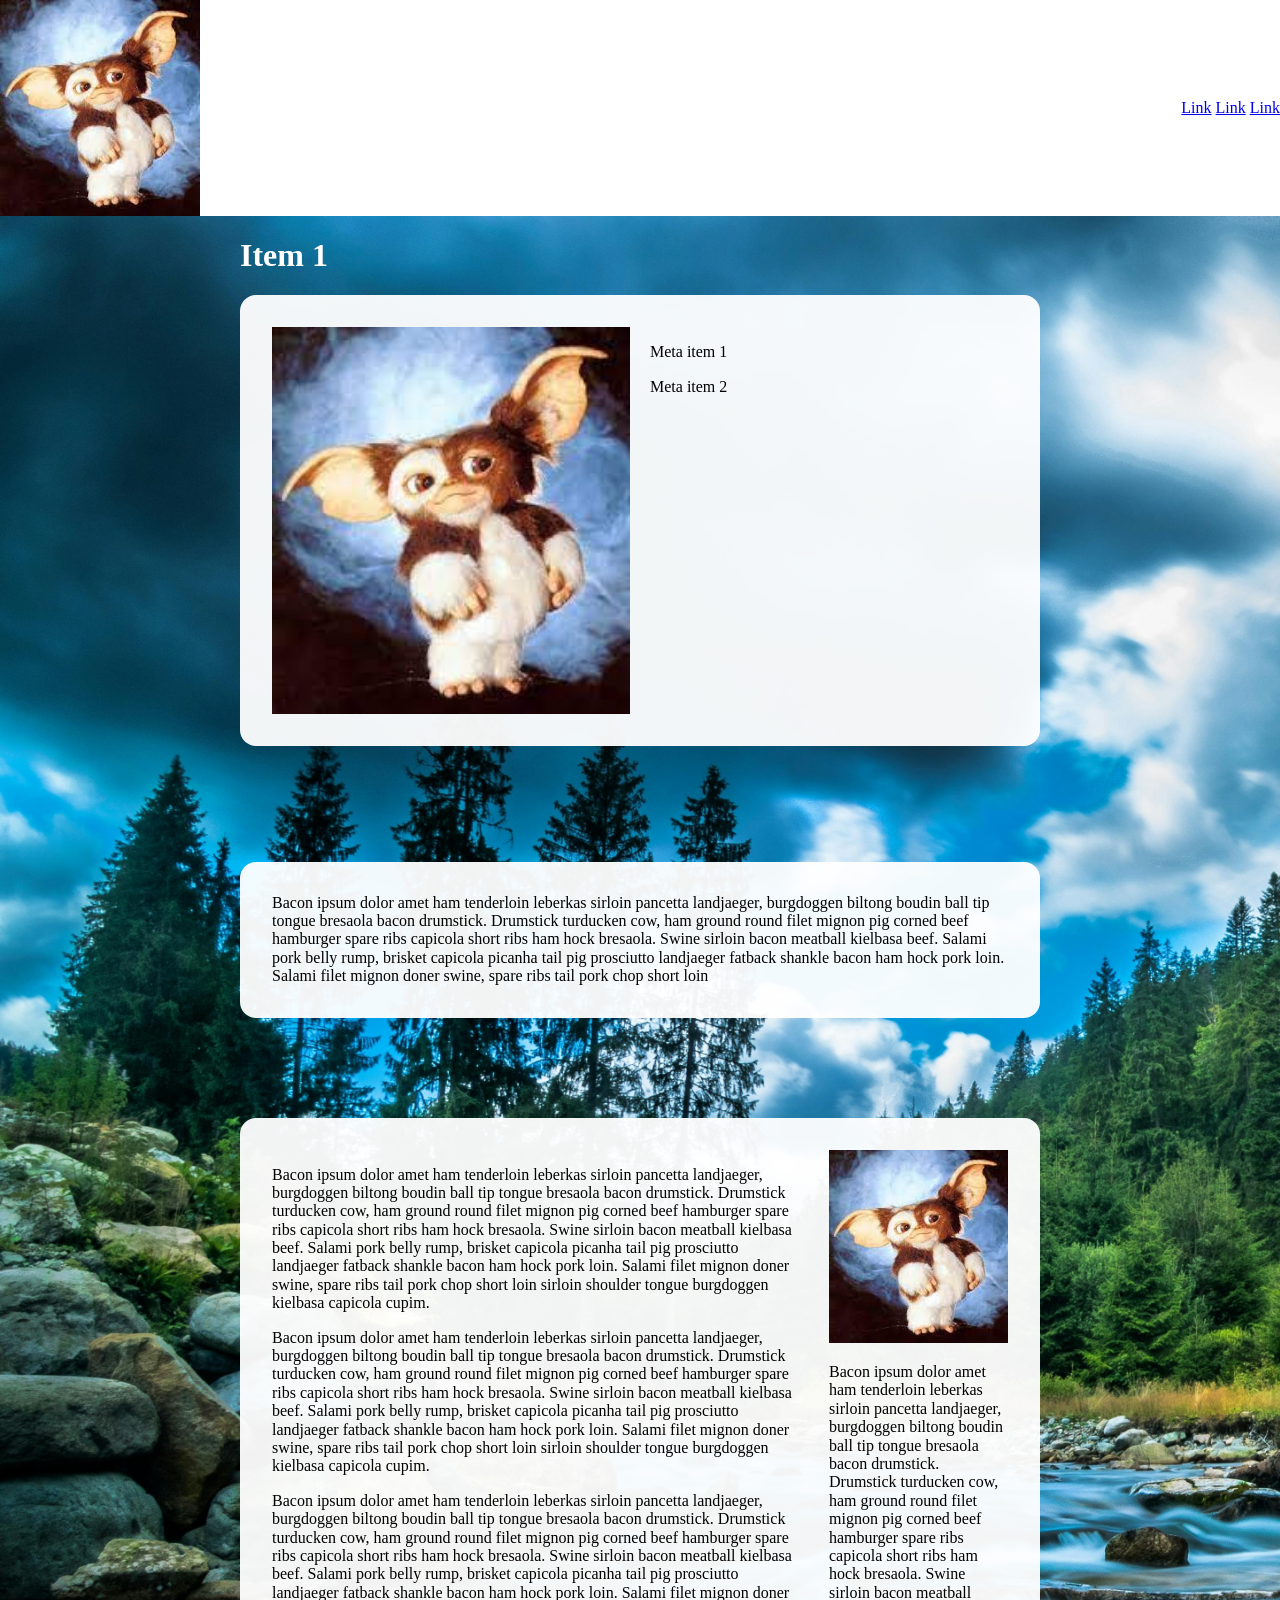
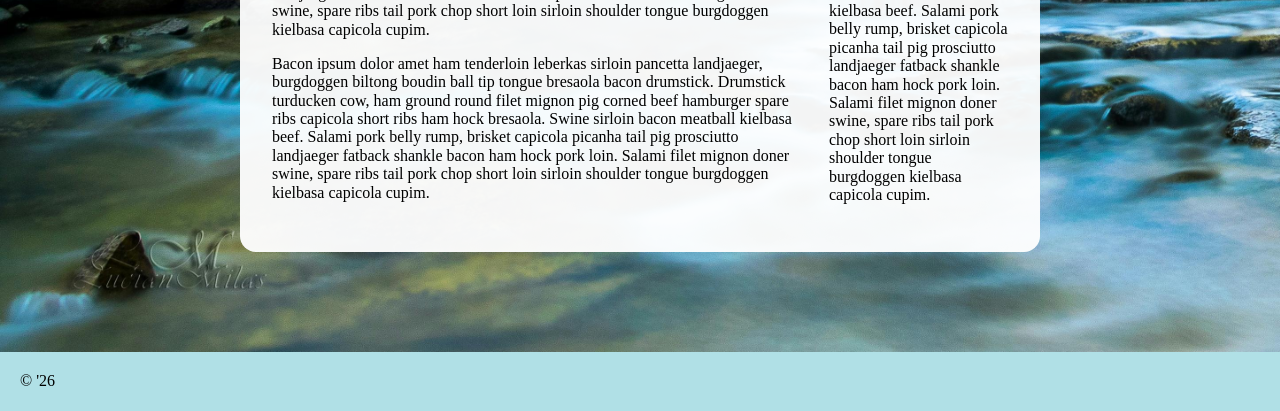
==== item-1.html @ db07e1a2 "added item view" ====
<!doctype html>
<html class="no-js" lang="en">

<head>
  <meta charset="utf-8">
  <title>Blue Skewt</title>
  <meta name="description" content="Homage">
  <meta name="viewport" content="width=device-width, initial-scale=1">

  <meta property="og:title" content="">
  <meta property="og:type" content="">
  <meta property="og:url" content="">
  <meta property="og:image" content="">

  <link rel="manifest" href="site.webmanifest">
  <link rel="icon" href="icon.png">
  <!-- Place favicon.ico in the root directory -->

  <link rel="stylesheet" href="css/normalize.css">
  <link rel="stylesheet" href="css/main.css">

  <meta name="theme-color" content="#fafafa">
</head>

<body>
  <div class="blue-skewt-main-wrapper">
    <header>
      <img src="./img/giz2.jpg" alt="">
      <nav>
        <a href="#">Link</a>
        <a href="#">Link</a>
        <a href="#">Link</a>
      </nav>
    </header>

    <main>
        <div class="blue-skewt-container">
          <h1>Item 1</h1>
          <div class="blue-skewt-featured">
            <img class="blue-skewt-featured-image" src="./img/giz2.jpg" alt="">
            <div class="blue-skewt-featured-meta">
                <p>Meta item 1</p>
                <p>Meta item 2</p>
            </div>
          </div>

          <p class="blue-skewt-intro">Bacon ipsum dolor amet ham tenderloin leberkas sirloin pancetta landjaeger, burgdoggen biltong boudin ball tip tongue bresaola bacon drumstick. Drumstick turducken cow, ham ground round filet mignon pig corned beef hamburger spare ribs capicola short ribs ham hock bresaola. Swine sirloin bacon meatball kielbasa beef. Salami pork belly rump, brisket capicola picanha tail pig prosciutto landjaeger fatback shankle bacon ham hock pork loin. Salami filet mignon doner swine, spare ribs tail pork chop short loin </p>

          <!-- 2 column thing -->
          <div class="blue-skewt-row">
            <div class="blue-skewt-column">
              <p>Bacon ipsum dolor amet ham tenderloin leberkas sirloin pancetta landjaeger, burgdoggen biltong boudin ball tip tongue bresaola bacon drumstick. Drumstick turducken cow, ham ground round filet mignon pig corned beef hamburger spare ribs capicola short ribs ham hock bresaola. Swine sirloin bacon meatball kielbasa beef. Salami pork belly rump, brisket capicola picanha tail pig prosciutto landjaeger fatback shankle bacon ham hock pork loin. Salami filet mignon doner swine, spare ribs tail pork chop short loin sirloin shoulder tongue burgdoggen kielbasa capicola cupim.</p>
              <p>Bacon ipsum dolor amet ham tenderloin leberkas sirloin pancetta landjaeger, burgdoggen biltong boudin ball tip tongue bresaola bacon drumstick. Drumstick turducken cow, ham ground round filet mignon pig corned beef hamburger spare ribs capicola short ribs ham hock bresaola. Swine sirloin bacon meatball kielbasa beef. Salami pork belly rump, brisket capicola picanha tail pig prosciutto landjaeger fatback shankle bacon ham hock pork loin. Salami filet mignon doner swine, spare ribs tail pork chop short loin sirloin shoulder tongue burgdoggen kielbasa capicola cupim.</p>
              <p>Bacon ipsum dolor amet ham tenderloin leberkas sirloin pancetta landjaeger, burgdoggen biltong boudin ball tip tongue bresaola bacon drumstick. Drumstick turducken cow, ham ground round filet mignon pig corned beef hamburger spare ribs capicola short ribs ham hock bresaola. Swine sirloin bacon meatball kielbasa beef. Salami pork belly rump, brisket capicola picanha tail pig prosciutto landjaeger fatback shankle bacon ham hock pork loin. Salami filet mignon doner swine, spare ribs tail pork chop short loin sirloin shoulder tongue burgdoggen kielbasa capicola cupim.</p>
              <p>Bacon ipsum dolor amet ham tenderloin leberkas sirloin pancetta landjaeger, burgdoggen biltong boudin ball tip tongue bresaola bacon drumstick. Drumstick turducken cow, ham ground round filet mignon pig corned beef hamburger spare ribs capicola short ribs ham hock bresaola. Swine sirloin bacon meatball kielbasa beef. Salami pork belly rump, brisket capicola picanha tail pig prosciutto landjaeger fatback shankle bacon ham hock pork loin. Salami filet mignon doner swine, spare ribs tail pork chop short loin sirloin shoulder tongue burgdoggen kielbasa capicola cupim.</p>
            </div>
            <div class="blue-skewt-column">
              <img src="./img/giz2.jpg" alt="">
              <p>Bacon ipsum dolor amet ham tenderloin leberkas sirloin pancetta landjaeger, burgdoggen biltong boudin ball tip tongue bresaola bacon drumstick. Drumstick turducken cow, ham ground round filet mignon pig corned beef hamburger spare ribs capicola short ribs ham hock bresaola. Swine sirloin bacon meatball kielbasa beef. Salami pork belly rump, brisket capicola picanha tail pig prosciutto landjaeger fatback shankle bacon ham hock pork loin. Salami filet mignon doner swine, spare ribs tail pork chop short loin sirloin shoulder tongue burgdoggen kielbasa capicola cupim.</p>
            </div>
          </div>
      </div>
    </main>

    <footer>
      &copy; '26
    </footer>
  </div>
  <script src="js/main.js"></script>
</body>

</html>
---- css/main.css ----
/* Place CSS styles here */
img {
    width: 100%;
}

header {
    display: flex;
    justify-content: space-between;
    align-items: center;
}

header img {
    max-width: 200px;
}

h1 {
    color: #ffffff;
}

/* make the layout page aware */
.blue-skewt-main-wrapper {
    min-height: 100vh;
    display: flex;
    flex-direction: column;
}

/* needs to be put the the child you want to expand */
main {
    background-image: url(../img/creek.jpg);
    background-size: cover;
    background-repeat: no-repeat;
    display: flex;
    flex: 1;
}

.blue-skewt-container {
    display: flex;
    flex-direction: column;
    max-width: 800px;
    width: 100%;
    margin-left: auto;
    margin-right: auto;
}

.blue-skewt-row {
    background-color: rgba(255, 255, 255, 0.95);
    display: grid;
    grid-template-columns: 3fr 1fr;
    gap: 20px;
    flex: 1;
    margin-bottom: 32px;
    padding: 32px;
    border-radius: 16px;
    margin-bottom: 100px;
}

@media screen and (max-width: 768px) {
  .blue-skewt-row {
    grid-template-columns: 1fr;
  }
}

footer {
    background: powderblue;
    padding: 20px;
}

/* Items page */
.blue-skewt-list-items {
    display: grid;
    gap: 20px;
    grid-template-columns: repeat(auto-fit, minmax(200px, 1fr));
    margin-bottom: 20px;
}

.blue-skewt-list-item {
    background-color: #ffffff;
}

/* Item page */
.blue-skewt-featured {
    display: grid;
    grid-template-columns: 1fr 1fr;
    gap: 20px;
    background-color: rgba(255, 255, 255, 0.95);
    padding: 32px;
    border-radius: 16px;
    margin-bottom: 100px;
}

@media screen and (max-width: 768px) {
  .blue-skewt-featured {
    grid-template-columns: 1fr;
  }
}

.blue-skewt-featured-image {
    max-width: 400px;
}

.blue-skewt-intro {
    background-color: rgba(255, 255, 255, 0.95);
    padding: 32px;
    border-radius: 16px;
    margin-bottom: 100px;
}
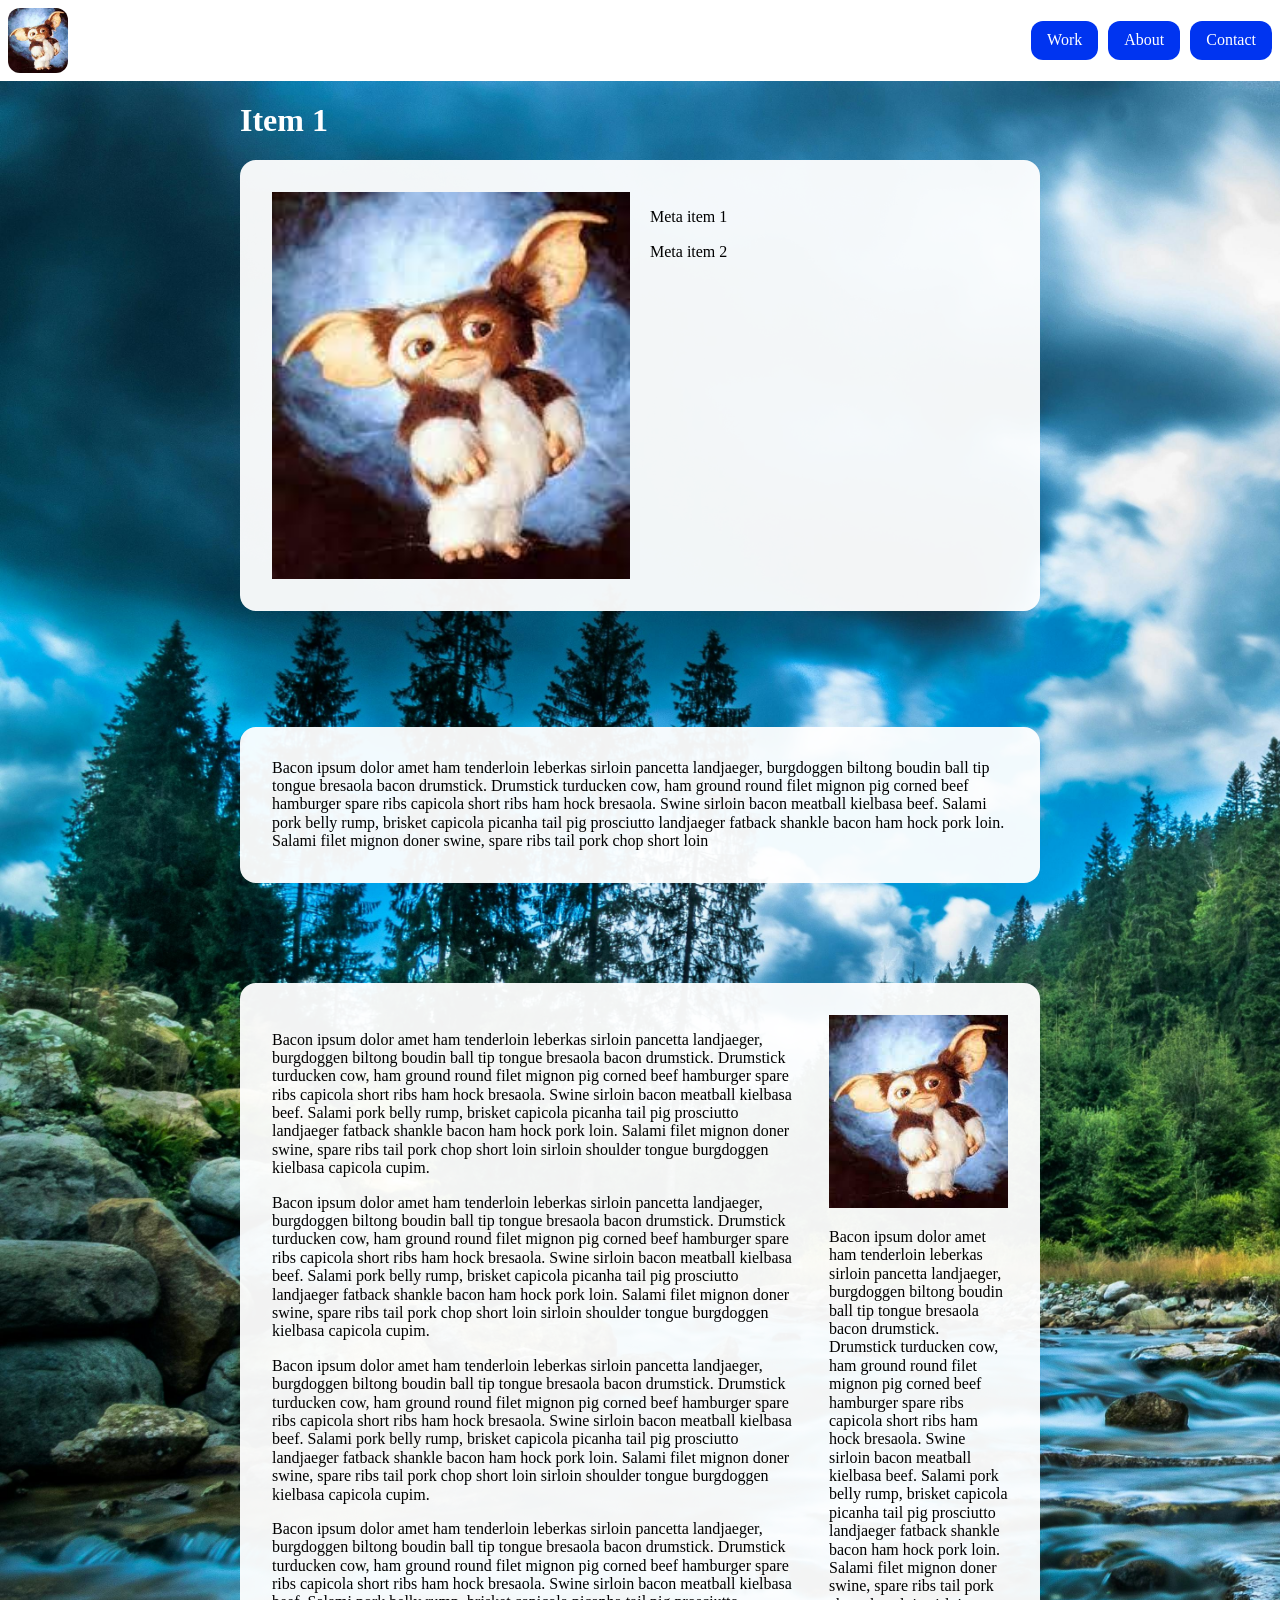
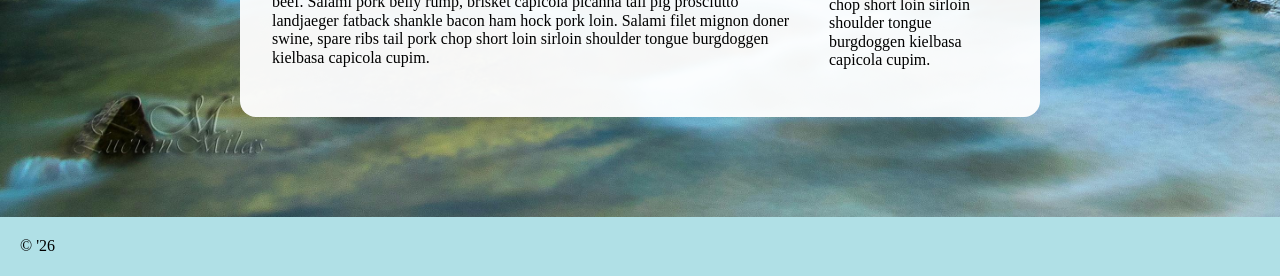
==== commit deb91f4e: "update navigation" ====
--- a/item-1.html
+++ b/item-1.html
@@ -25,11 +25,13 @@
 <body>
   <div class="blue-skewt-main-wrapper">
     <header>
-      <img src="./img/giz2.jpg" alt="">
+      <a class="logo" href="./index.html">
+        <img src="./img/giz2.jpg" alt="">
+      </a>
       <nav>
-        <a href="#">Link</a>
-        <a href="#">Link</a>
-        <a href="#">Link</a>
+        <a href="./work.html">Work</a>
+        <a href="./about.html">About</a>
+        <a href="./contact.html">Contact</a>
       </nav>
     </header>
 
--- a/css/main.css
+++ b/css/main.css
@@ -7,10 +7,45 @@
     display: flex;
     justify-content: space-between;
     align-items: center;
+    padding: 8px;
+}
+
+@media screen and (max-width: 480px) {
+  header {
+    flex-direction: column;
+    gap: 8px;
+  }
 }
 
 header img {
-    max-width: 200px;
+    border-radius: 12px;
+    max-width: 60px;
+}
+
+.logo {
+    display: flex;
+}
+
+nav {
+    display: flex;
+    gap: 10px;
+}
+
+nav a {
+    background-color: #0034f0;
+    color: #ffffff;
+    text-decoration: none;
+    padding: 10px 16px;
+    border-radius: 12px;
+    outline: 0;
+}
+
+nav a:hover {
+    background-color: #051e79;
+}
+
+nav a:focus {
+    box-shadow: 0px 0px 0px 4px #00c200;
 }
 
 h1 {
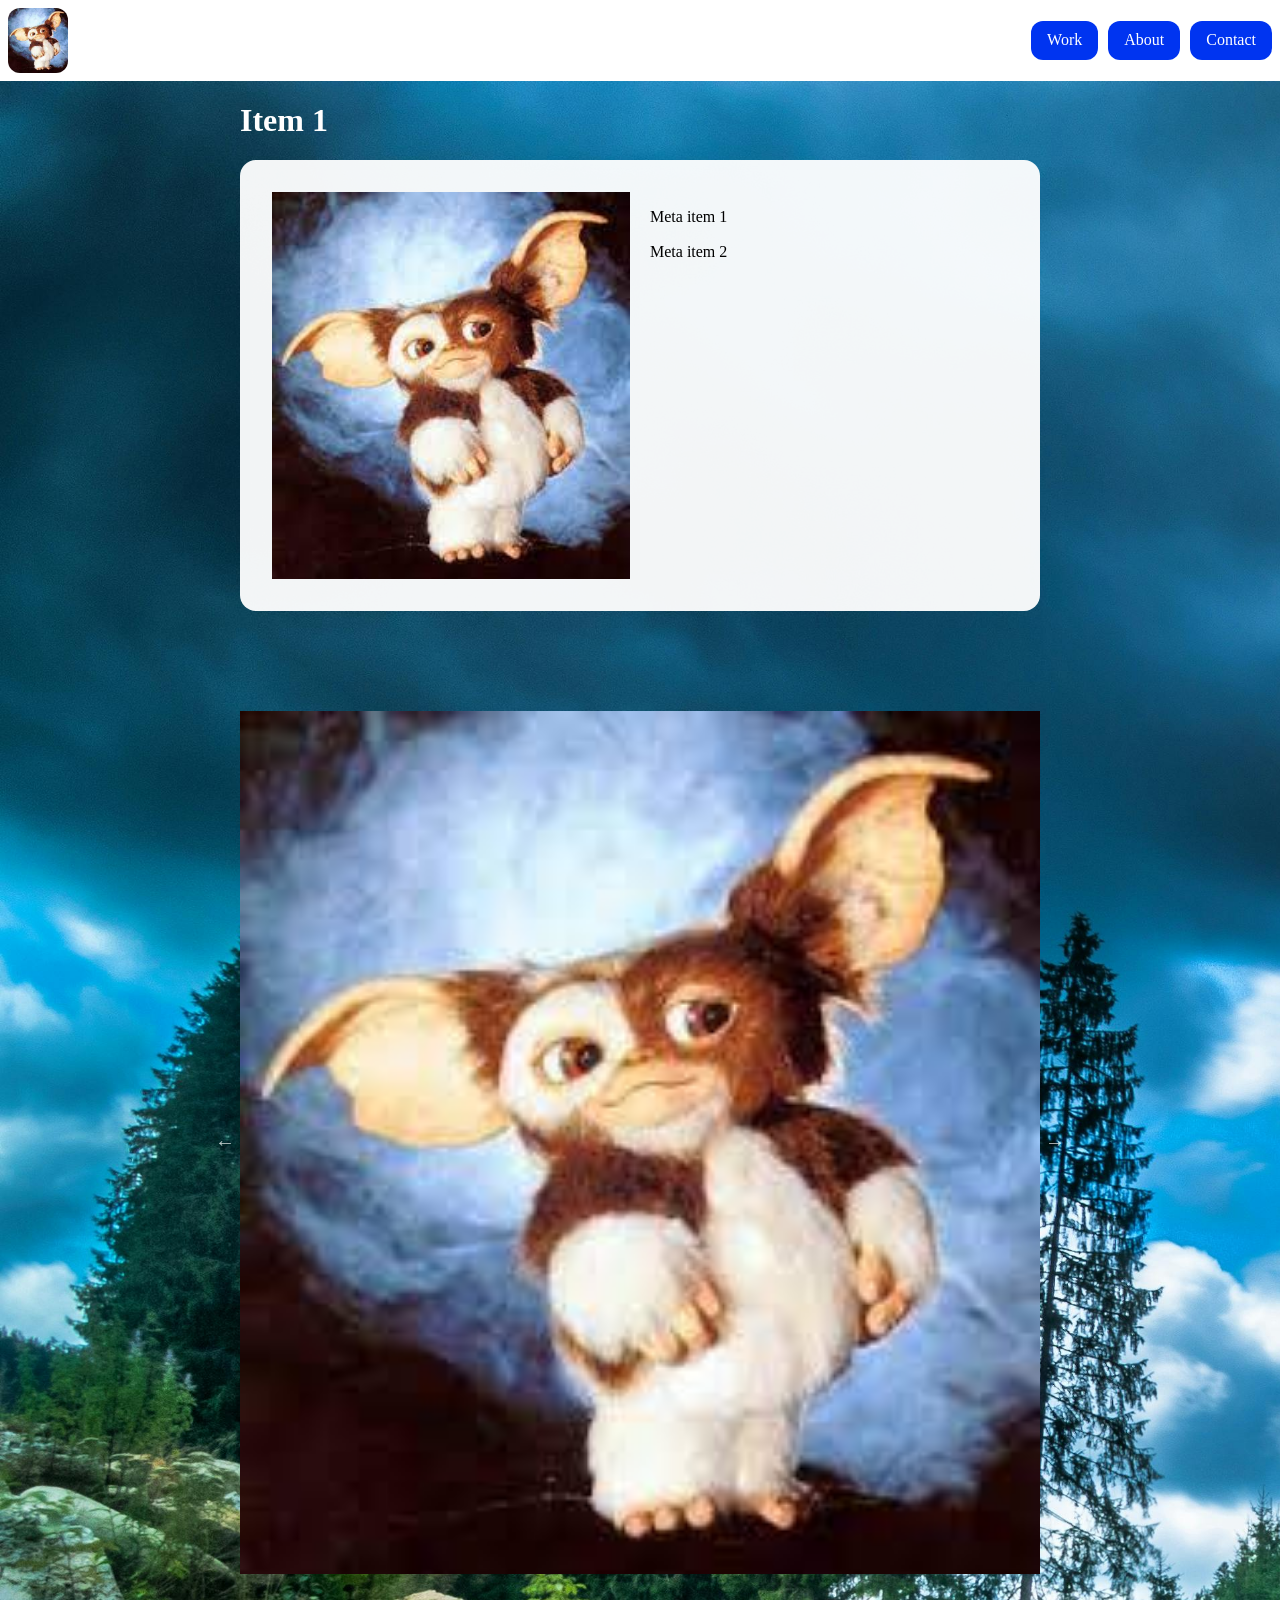
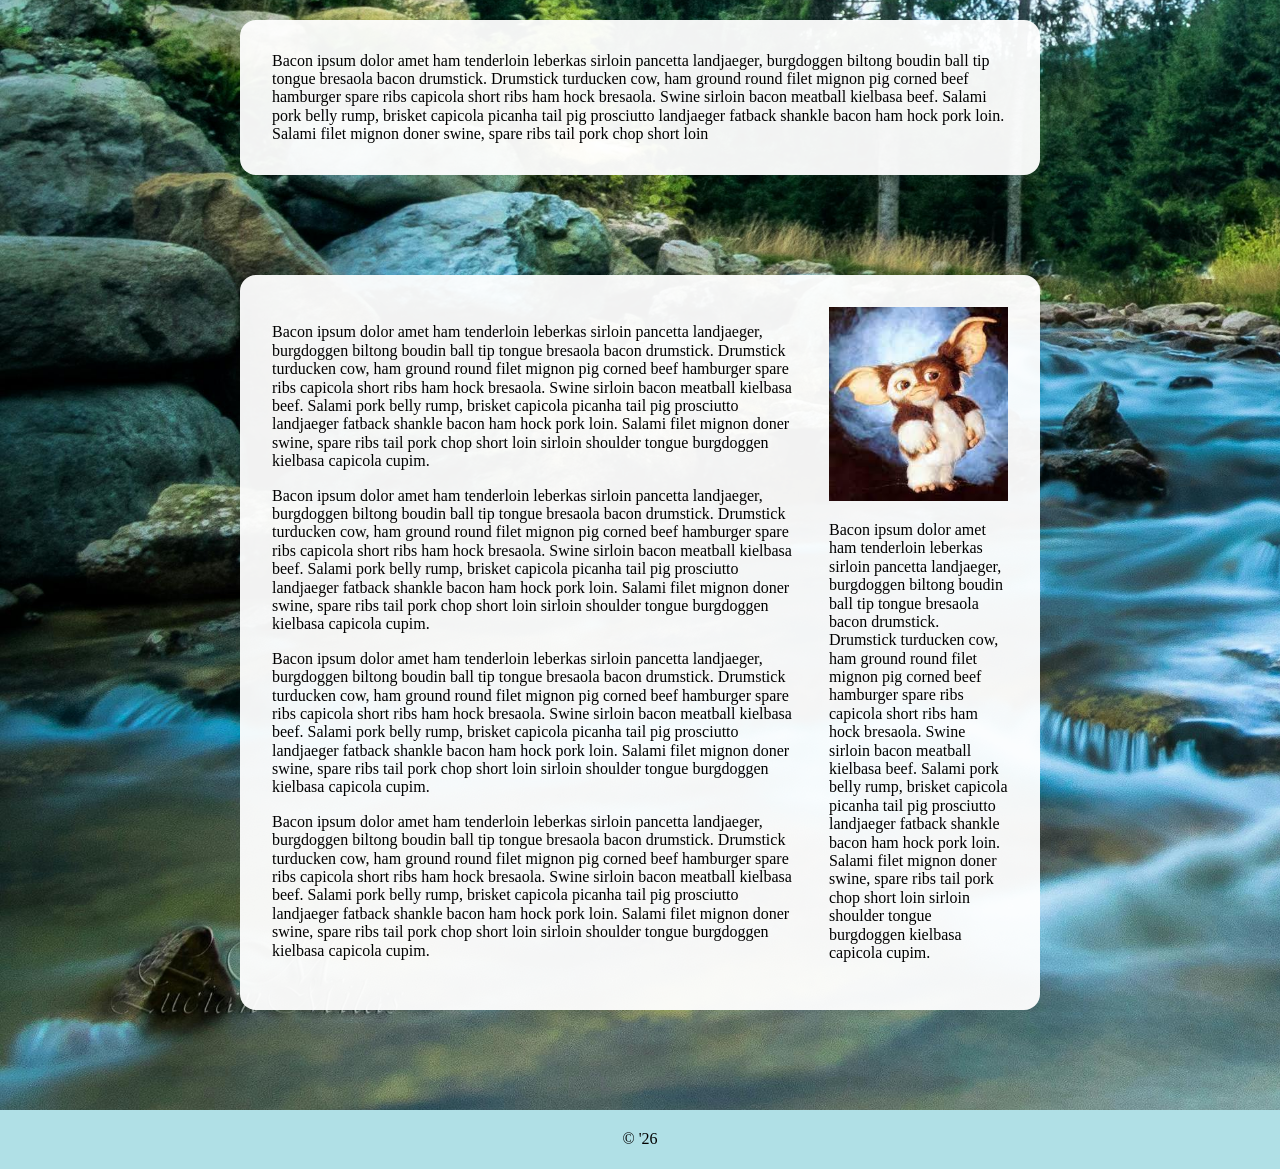
==== commit 3d542dbb: "added. slick carousel" ====
--- a/item-1.html
+++ b/item-1.html
@@ -16,6 +16,8 @@
   <link rel="icon" href="icon.png">
   <!-- Place favicon.ico in the root directory -->
 
+  <link rel="stylesheet" href="./css/slick.css">
+  <link rel="stylesheet" href="./css/slick-theme.css">
   <link rel="stylesheet" href="css/normalize.css">
   <link rel="stylesheet" href="css/main.css">
 
@@ -40,11 +42,25 @@
           <h1>Item 1</h1>
           <div class="blue-skewt-featured">
             <img class="blue-skewt-featured-image" src="./img/giz2.jpg" alt="">
+
+
             <div class="blue-skewt-featured-meta">
                 <p>Meta item 1</p>
                 <p>Meta item 2</p>
             </div>
           </div>
+
+          <div class="carousel">
+              <div>
+                <img src="./img/giz2.jpg" alt="">
+              </div>
+              <div>
+                <img src="./img/creek.jpg" alt="">
+              </div>
+              <div>
+                <img src="./img/giz2.jpg" alt="">
+              </div>
+            </div>
 
           <p class="blue-skewt-intro">Bacon ipsum dolor amet ham tenderloin leberkas sirloin pancetta landjaeger, burgdoggen biltong boudin ball tip tongue bresaola bacon drumstick. Drumstick turducken cow, ham ground round filet mignon pig corned beef hamburger spare ribs capicola short ribs ham hock bresaola. Swine sirloin bacon meatball kielbasa beef. Salami pork belly rump, brisket capicola picanha tail pig prosciutto landjaeger fatback shankle bacon ham hock pork loin. Salami filet mignon doner swine, spare ribs tail pork chop short loin </p>
 
@@ -68,6 +84,8 @@
       &copy; '26
     </footer>
   </div>
+  <script src="https://code.jquery.com/jquery-3.7.1.min.js" integrity="sha256-/JqT3SQfawRcv/BIHPThkBvs0OEvtFFmqPF/lYI/Cxo=" crossorigin="anonymous"></script>
+  <script src="./js/slick.min.js"></script>
   <script src="js/main.js"></script>
 </body>
 
--- a/css/main.css
+++ b/css/main.css
@@ -52,6 +52,13 @@
     color: #ffffff;
 }
 
+@media screen and (max-width: 768px) {
+  h1 {
+    margin-left: 20px;
+    margin-right: 20px;
+  }
+}
+
 /* make the layout page aware */
 .blue-skewt-main-wrapper {
     min-height: 100vh;
@@ -92,12 +99,15 @@
 @media screen and (max-width: 768px) {
   .blue-skewt-row {
     grid-template-columns: 1fr;
+    margin-left: 20px;
+    margin-right: 20px;
   }
 }
 
 footer {
     background: powderblue;
     padding: 20px;
+    text-align: center;
 }
 
 /* Items page */
@@ -106,6 +116,13 @@
     gap: 20px;
     grid-template-columns: repeat(auto-fit, minmax(200px, 1fr));
     margin-bottom: 20px;
+}
+
+@media screen and (max-width: 768px) {
+  .blue-skewt-list-items {
+    margin-left: 20px;
+    margin-right: 20px;
+  }
 }
 
 .blue-skewt-list-item {
